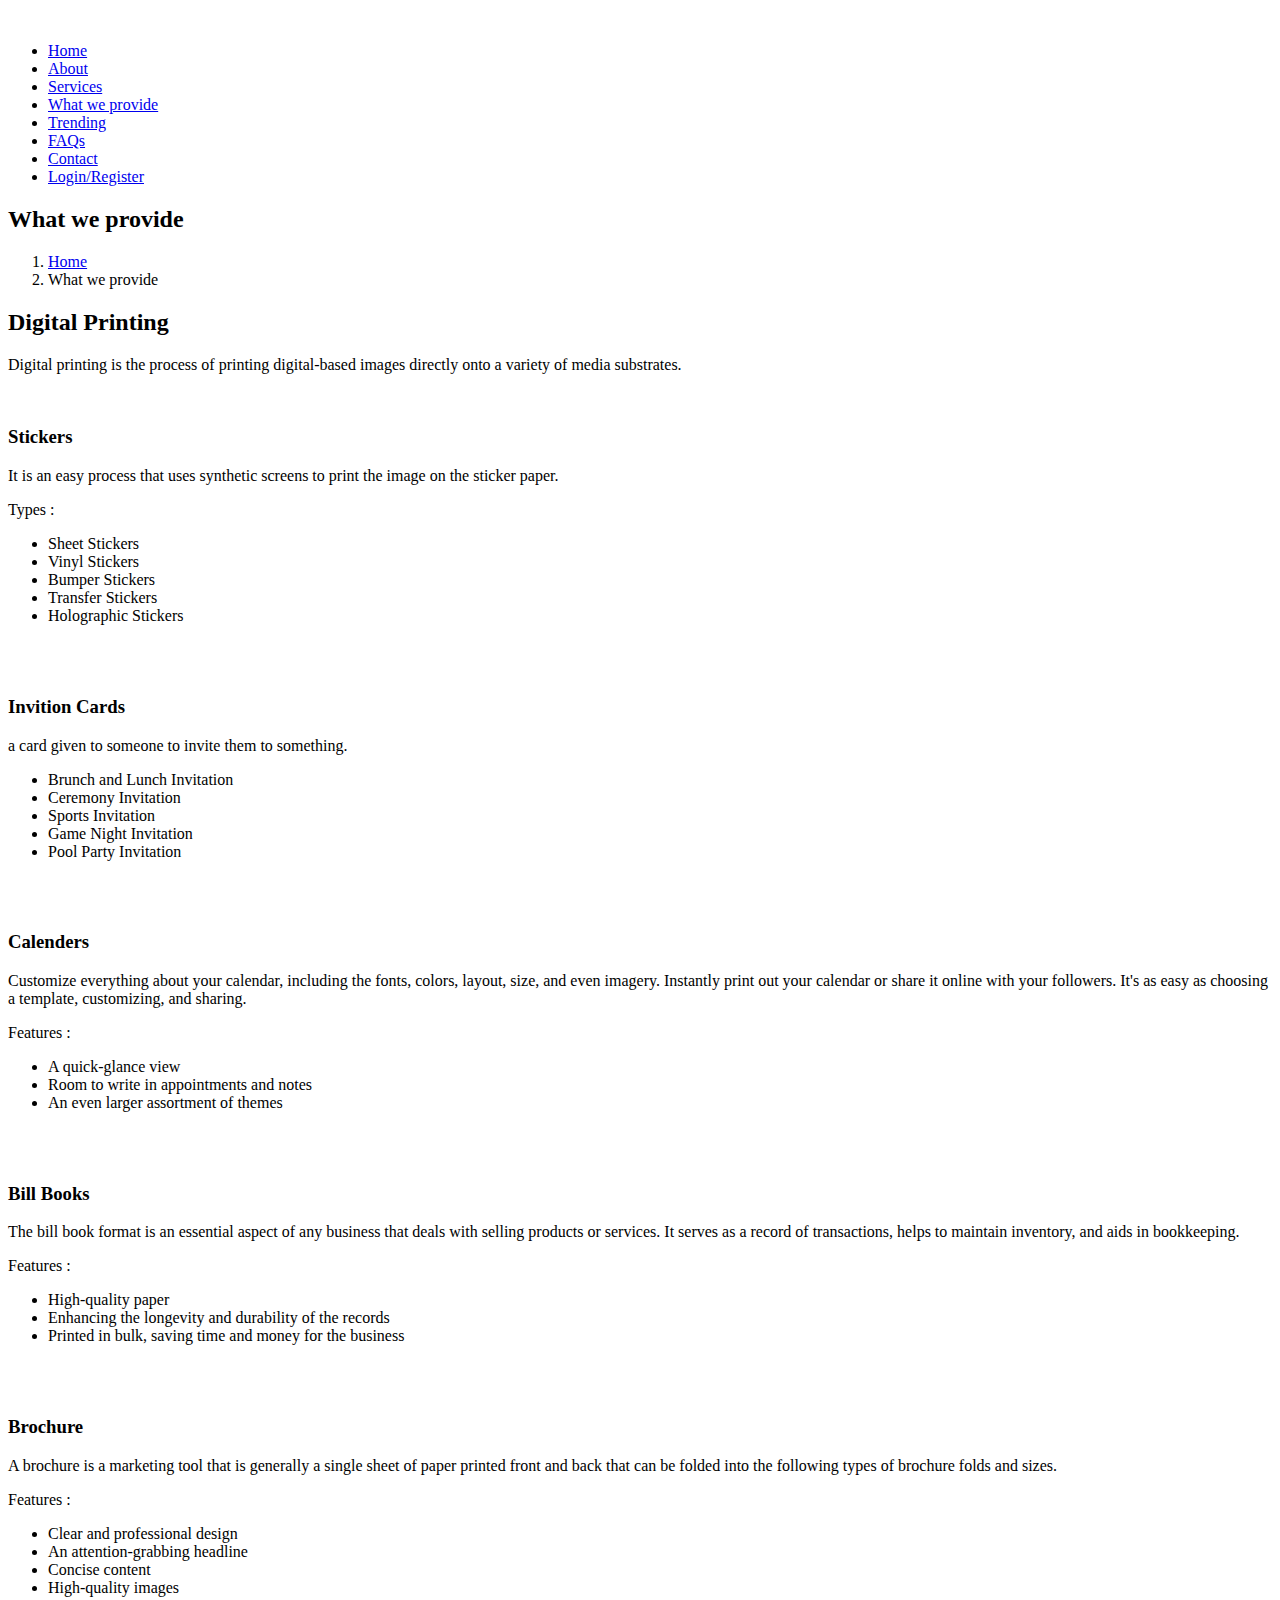
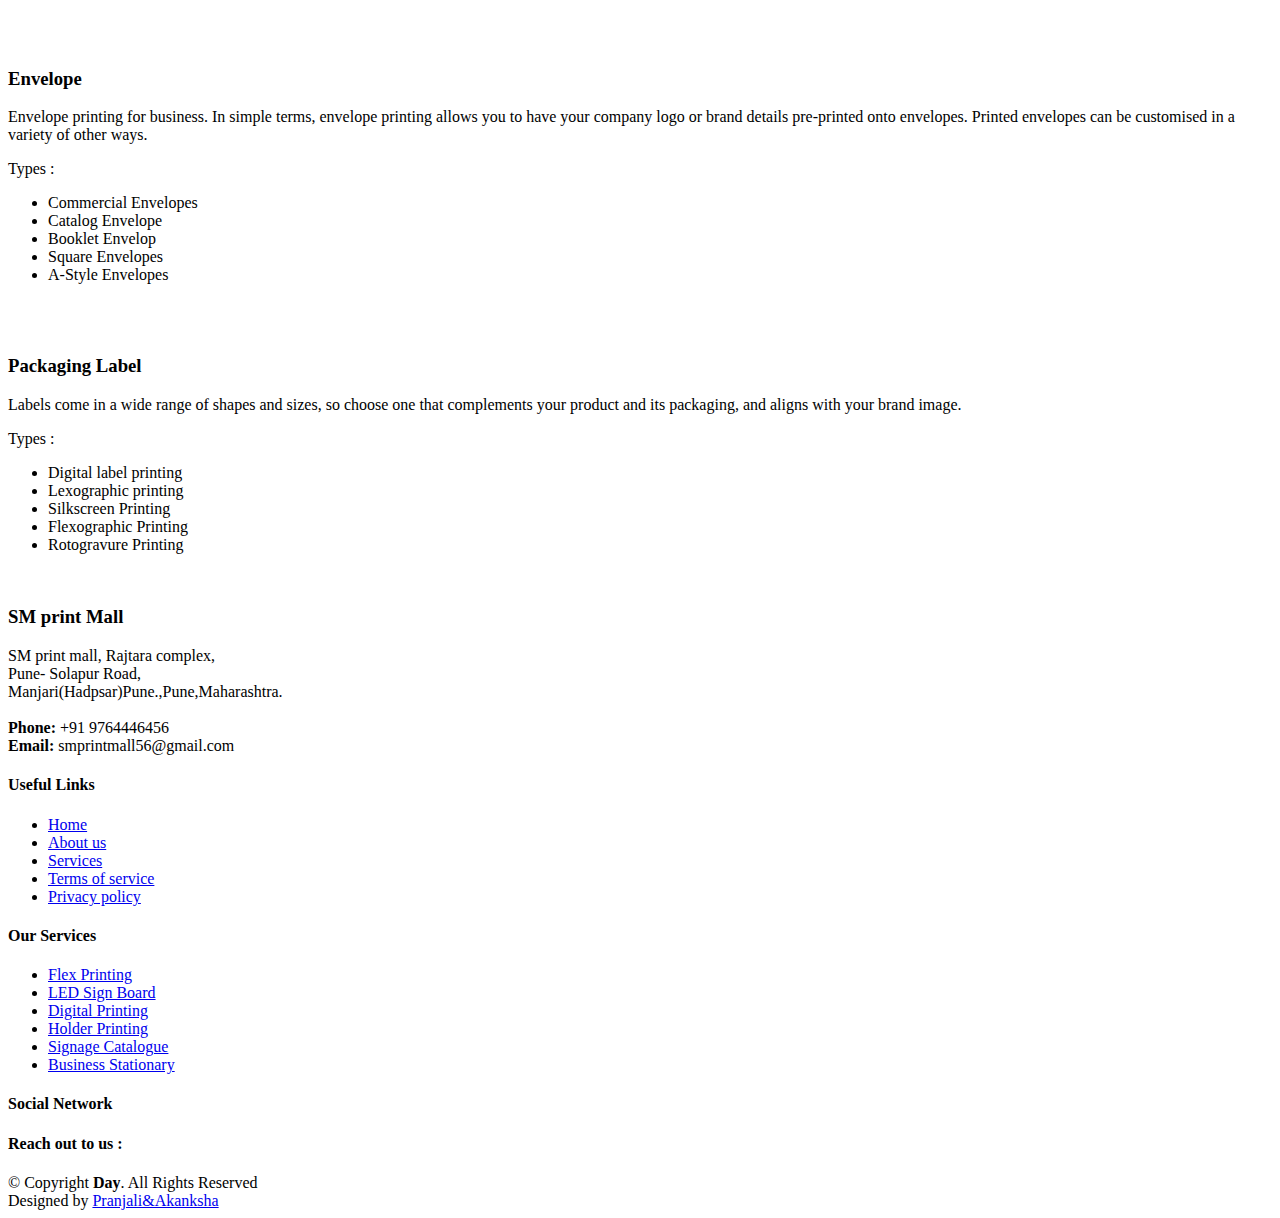
==== digital.html @ 9dfe7536 "Add files via upload" ====
<!DOCTYPE html>
<html lang="en">

<head>
  <meta charset="utf-8">
  <meta content="width=device-width, initial-scale=1.0" name="viewport">

  <title>Services - SM Print Mall</title>
  <meta content="" name="description">
  <meta content="" name="keywords">

  <!-- Favicons -->
  <link href="assets/img/favicon.png" rel="icon">
  <link href="assets/img/apple-touch-icon.png" rel="apple-touch-icon">

  <!-- Google Fonts -->
  <link href="https://fonts.googleapis.com/css?family=Open+Sans:300,300i,400,400i,600,600i,700,700i|Roboto:300,300i,400,400i,500,500i,600,600i,700,700i|Poppins:300,300i,400,400i,500,500i,600,600i,700,700i" rel="stylesheet">

  <!-- Vendor CSS Files -->
  <link href="assets/vendor/animate.css/animate.min.css" rel="stylesheet">
  <link href="assets/vendor/bootstrap/css/bootstrap.min.css" rel="stylesheet">
  <link href="assets/vendor/bootstrap-icons/bootstrap-icons.css" rel="stylesheet">
  <link href="assets/vendor/boxicons/css/boxicons.min.css" rel="stylesheet">
  <link href="assets/vendor/glightbox/css/glightbox.min.css" rel="stylesheet">
  <link href="assets/vendor/swiper/swiper-bundle.min.css" rel="stylesheet">

  <!-- Template Main CSS File -->
  <link href="assets/css/style.css" rel="stylesheet">

</head>

<body>

  <!-- ======= Header ======= -->
  <header id="header" class="fixed-top d-flex align-items-center">
    <div class="container d-flex align-items-center justify-content-between">

      <a class="logo" a href="index.html">
        <img src="assets/img/SM logo.jpg" alt="">
      </a>

      <nav id="navbar" class="navbar">
        <ul>
          <li><a class="nav-link scrollto active" href="index.html">Home</a></li>
          <li><a class="nav-link scrollto" href="index.html">About</a></li>
          <li><a class="nav-link scrollto" href="index.html">Services</a></li>
          <li><a class="nav-link scrollto " href="index.html">What we provide</a></li>
          <li><a class="nav-link scrollto " href="index.html">Trending</a></li>
          <li><a class="nav-link scrollto" href="index.html">FAQs</a></li>
          <li><a class="nav-link scrollto" href="index.html">Contact</a></li>
          <li><a class="getstarted scrollto" href="login.html">Login/Register</a></li>
        </ul>
        <i class="bi bi-list mobile-nav-toggle"></i>
      </nav><!-- .navbar -->

    </div>
  </header><!-- End Header -->

  <main id="main">

    <!-- ======= Breadcrumbs ======= -->
    <section id="breadcrumbs" class="breadcrumbs">
      <div class="container">

        <div class="d-flex justify-content-between align-items-center">
          <h2>What we provide</h2>
          <ol>
            <li><a href="index.html">Home</a></li>
            <li>What we provide</li>
          </ol>
        </div>

      </div>
    </section><!-- End Breadcrumbs -->

    <!-- Features Section - Home Page -->
    <section id="features" class="features">

      <!--  Section Title -->
      <div class="container section-title" data-aos="fade-up">
        <h2>Digital Printing</h2>
        <p>Digital printing is the process of printing digital-based images directly onto a variety of media substrates.</p>
      </div><!-- End Section Title -->

      <div class="container">

        <div class="row gy-4 align-items-stretch justify-content-between features-item ">
          <div class="col-lg-6 d-flex align-items-center features-img-bg" data-aos="zoom-out">
            <img src="assets/img/portfolio/Port4.jpg" class="img-fluid" alt="">
          </div>
          <div class="col-lg-5 d-flex justify-content-center flex-column" data-aos="fade-up">
            <h3>Stickers</h3>
            <p>It is an easy process that uses synthetic screens to print the image on the sticker paper. </p>
            <p>Types :</p>
            <ul>
              <li><i class="bi bi-check"></i> <span>Sheet Stickers</span></li>
              <li><i class="bi bi-check"></i><span>Vinyl Stickers</span></li>
              <li><i class="bi bi-check"></i> <span>Bumper Stickers</span></li>
              <li><i class="bi bi-check"></i> <span>Transfer Stickers</span></li>
              <li><i class="bi bi-check"></i> <span>Holographic Stickers</span></li>
            </ul>
          </div>
        </div><!-- Features Item -->
        <br>

        <div class="row gy-4 align-items-stretch justify-content-between features-item ">
          <div class="col-lg-6 d-flex align-items-center features-img-bg" data-aos="zoom-out">
            <img src="assets/img/portfolio/Port7.jpg" class="img-fluid" alt="">
          </div>
          <div class="col-lg-5 d-flex justify-content-center flex-column" data-aos="fade-up">
            <h3>Invition Cards</h3>
            <p>a card given to someone to invite them to something.</p>
            <ul>
              <li><i class="bi bi-check"></i> <span>Brunch and Lunch Invitation</span></li>
              <li><i class="bi bi-check"></i> <span>Ceremony Invitation</span></li>
              <li><i class="bi bi-check"></i> <span>Sports Invitation</span></li>
              <li><i class="bi bi-check"></i> <span>Game Night Invitation</span></li>
              <li><i class="bi bi-check"></i> <span>Pool Party Invitation</span></li>
            </ul>
          </div>
        </div><!-- Features Item -->
        <br>

        <div class="row gy-4 align-items-stretch justify-content-between features-item ">
          <div class="col-lg-6 d-flex align-items-center features-img-bg" data-aos="zoom-out">
            <img src="assets/img/portfolio/Port8.jpg" class="img-fluid" alt="">
          </div>
          <div class="col-lg-5 d-flex justify-content-center flex-column" data-aos="fade-up">
            <h3>Calenders</h3>
            <p>Customize everything about your calendar, including the fonts, colors, layout, size, and even imagery. Instantly print out your calendar or share it online with your followers. It's as easy as choosing a template, customizing, and sharing.</p>
            <p>Features :</p>
            <ul>
              <li><i class="bi bi-check"></i> <span>A quick-glance view</span></li>
              <li><i class="bi bi-check"></i><span>Room to write in appointments and notes</span></li>
              <li><i class="bi bi-check"></i> <span>An even larger assortment of themes</span></li>
            </ul>
          </div>
        </div><!-- Features Item -->
        <br>

        <div class="row gy-4 align-items-stretch justify-content-between features-item ">
          <div class="col-lg-6 d-flex align-items-center features-img-bg" data-aos="zoom-out">
            <img src="assets/img/portfolio/Port10.jpg" class="img-fluid" alt="">
          </div>
          <div class="col-lg-5 d-flex justify-content-center flex-column" data-aos="fade-up">
            <h3>Bill Books</h3>
            <p>The bill book format is an essential aspect of any business that deals with selling products or services. It serves as a record of transactions, helps to maintain inventory, and aids in bookkeeping.</p>
            <p>Features :</p>
            <ul>
              <li><i class="bi bi-check"></i> <span>High-quality paper</span></li>
              <li><i class="bi bi-check"></i><span>Enhancing the longevity and durability of the records</span></li>
              <li><i class="bi bi-check"></i> <span>Printed in bulk, saving time and money for the business</span></li>
            </ul>
          </div>
        </div><!-- Features Item -->
        <br>

        <div class="row gy-4 align-items-stretch justify-content-between features-item ">
          <div class="col-lg-6 d-flex align-items-center features-img-bg" data-aos="zoom-out">
            <img src="assets/img/portfolio/Port11.jpg" class="img-fluid" alt="">
          </div>
          <div class="col-lg-5 d-flex justify-content-center flex-column" data-aos="fade-up">
            <h3>Brochure</h3>
            <p>A brochure is a marketing tool that is generally a single sheet of paper printed front and back that can be folded into the following types of brochure folds and sizes.</p>
            <p>Features :</p>
            <ul>
              <li><i class="bi bi-check"></i> <span>Clear and professional design</span></li>
              <li><i class="bi bi-check"></i><span>An attention-grabbing headline</span></li>
              <li><i class="bi bi-check"></i> <span>Concise content</span></li>
              <li><i class="bi bi-check"></i> <span>High-quality images</span></li>
            </ul>
          </div>
        </div><!-- Features Item -->
        <br>

        <div class="row gy-4 align-items-stretch justify-content-between features-item ">
          <div class="col-lg-6 d-flex align-items-center features-img-bg" data-aos="zoom-out">
            <img src="assets/img/portfolio/Port13.jpg" class="img-fluid" alt="">
          </div>
          <div class="col-lg-5 d-flex justify-content-center flex-column" data-aos="fade-up">
            <h3>Envelope</h3>
            <p>Envelope printing for business. In simple terms, envelope printing allows you to have your company logo or brand details pre-printed onto envelopes. Printed envelopes can be customised in a variety of other ways.</p>
            <p>Types :</p>
            <ul>
              <li><i class="bi bi-check"></i> <span>Commercial Envelopes</span></li>
              <li><i class="bi bi-check"></i><span>Catalog Envelope</span></li>
              <li><i class="bi bi-check"></i> <span>Booklet Envelop</span></li>
              <li><i class="bi bi-check"></i> <span>Square Envelopes</span></li>
              <li><i class="bi bi-check"></i> <span>A-Style Envelopes</span></li>
            </ul>
          </div>
        </div><!-- Features Item -->
        <br>

        <div class="row gy-4 align-items-stretch justify-content-between features-item ">
          <div class="col-lg-6 d-flex align-items-center features-img-bg" data-aos="zoom-out">
            <img src="assets/img/portfolio/Port14.jpg" class="img-fluid" alt="">
          </div>
          <div class="col-lg-5 d-flex justify-content-center flex-column" data-aos="fade-up">
            <h3>Packaging Label</h3>
            <p>Labels come in a wide range of shapes and sizes, so choose one that complements your product and its packaging, and aligns with your brand image.</p>
            <p>Types :</p>
            <ul>
              <li><i class="bi bi-check"></i> <span>Digital label printing</span></li>
              <li><i class="bi bi-check"></i><span>Lexographic printing</span></li>
              <li><i class="bi bi-check"></i> <span>Silkscreen Printing</span></li>
              <li><i class="bi bi-check"></i> <span>Flexographic Printing</span></li>
              <li><i class="bi bi-check"></i> <span>Rotogravure Printing</span></li>
            </ul>
          </div>
        </div><!-- Features Item -->
        <br>


      </div>

    </section><!-- End Features Section -->


  </main><!-- End #main -->
 <!-- ======= Footer ======= -->
 <footer id="footer">
  <div class="footer-top">
    <div class="container">
      <div class="row">

        <div class="col-lg-4 col-md-6">
          <div class="footer-info">
            <h3>SM print Mall</h3>
            <p>
              SM print mall, Rajtara complex,<br>
              Pune- Solapur Road, <br>
              Manjari(Hadpsar)Pune.,Pune,Maharashtra. <br>
            </br>
              <strong>Phone:</strong> +91 9764446456<br>
              <strong>Email:</strong> smprintmall56@gmail.com<br>
            </p>
          </div>
        </div>

        <div class="col-lg-2 col-md-6 footer-links">
          <h4>Useful Links</h4>
          <ul>
            <li><i class="bx bx-chevron-right"></i> <a href="#">Home</a></li>
            <li><i class="bx bx-chevron-right"></i> <a href="#">About us</a></li>
            <li><i class="bx bx-chevron-right"></i> <a href="#">Services</a></li>
            <li><i class="bx bx-chevron-right"></i> <a href="#">Terms of service</a></li>
            <li><i class="bx bx-chevron-right"></i> <a href="#">Privacy policy</a></li>
          </ul>
        </div>

        <div class="col-lg-2 col-md-6 footer-links">
          <h4>Our Services</h4>
          <ul>
            <li><i class="bx bx-chevron-right"></i> <a href="#">Flex Printing</a></li>
            <li><i class="bx bx-chevron-right"></i> <a href="#">LED Sign Board</a></li>
            <li><i class="bx bx-chevron-right"></i> <a href="#">Digital Printing</a></li>
            <li><i class="bx bx-chevron-right"></i> <a href="#">Holder Printing</a></li>
            <li><i class="bx bx-chevron-right"></i> <a href="#">Signage Catalogue</a></li>
            <li><i class="bx bx-chevron-right"></i> <a href="#">Business Stationary</a></li>
          </ul>
        </div>

        <div class="col-lg-4 col-md-6 footer-newsletter">
          <h4>Social Network<h4>
          <p>Reach out to us : </p>
          <div class="social-links mt-3">
            <a href="https://m.facebook.com/PRINTMALLSM/?shem=ssusxt" class="facebook"><i class="bx bxl-facebook"></i></a>
            <a href="https://instagram.com/smprintmall?igshid=MmVlMjlkMTBhMg==" class="instagram"><i class="bx bxl-instagram"></i></a>

          </div>

        </div>

      </div>
    </div>
  </div>

  <div class="container">
    <div class="copyright">
      &copy; Copyright <strong><span>Day</span></strong>. All Rights Reserved
    </div>
    <div class="credits">
      
      Designed by <a href="#">Pranjali&Akanksha</a>
    </div>
  </div>
</footer><!-- End Footer -->


  <a href="#" class="back-to-top d-flex align-items-center justify-content-center"><i class="bi bi-arrow-up-short"></i></a>

  <!-- Vendor JS Files -->
  <script src="assets/vendor/purecounter/purecounter_vanilla.js"></script>
  <script src="assets/vendor/bootstrap/js/bootstrap.bundle.min.js"></script>
  <script src="assets/vendor/glightbox/js/glightbox.min.js"></script>
  <script src="assets/vendor/isotope-layout/isotope.pkgd.min.js"></script>
  <script src="assets/vendor/swiper/swiper-bundle.min.js"></script>
  <script src="assets/vendor/php-email-form/validate.js"></script>

  <!-- Template Main JS File -->
  <script src="assets/js/main.js"></script>

</body>

</html>
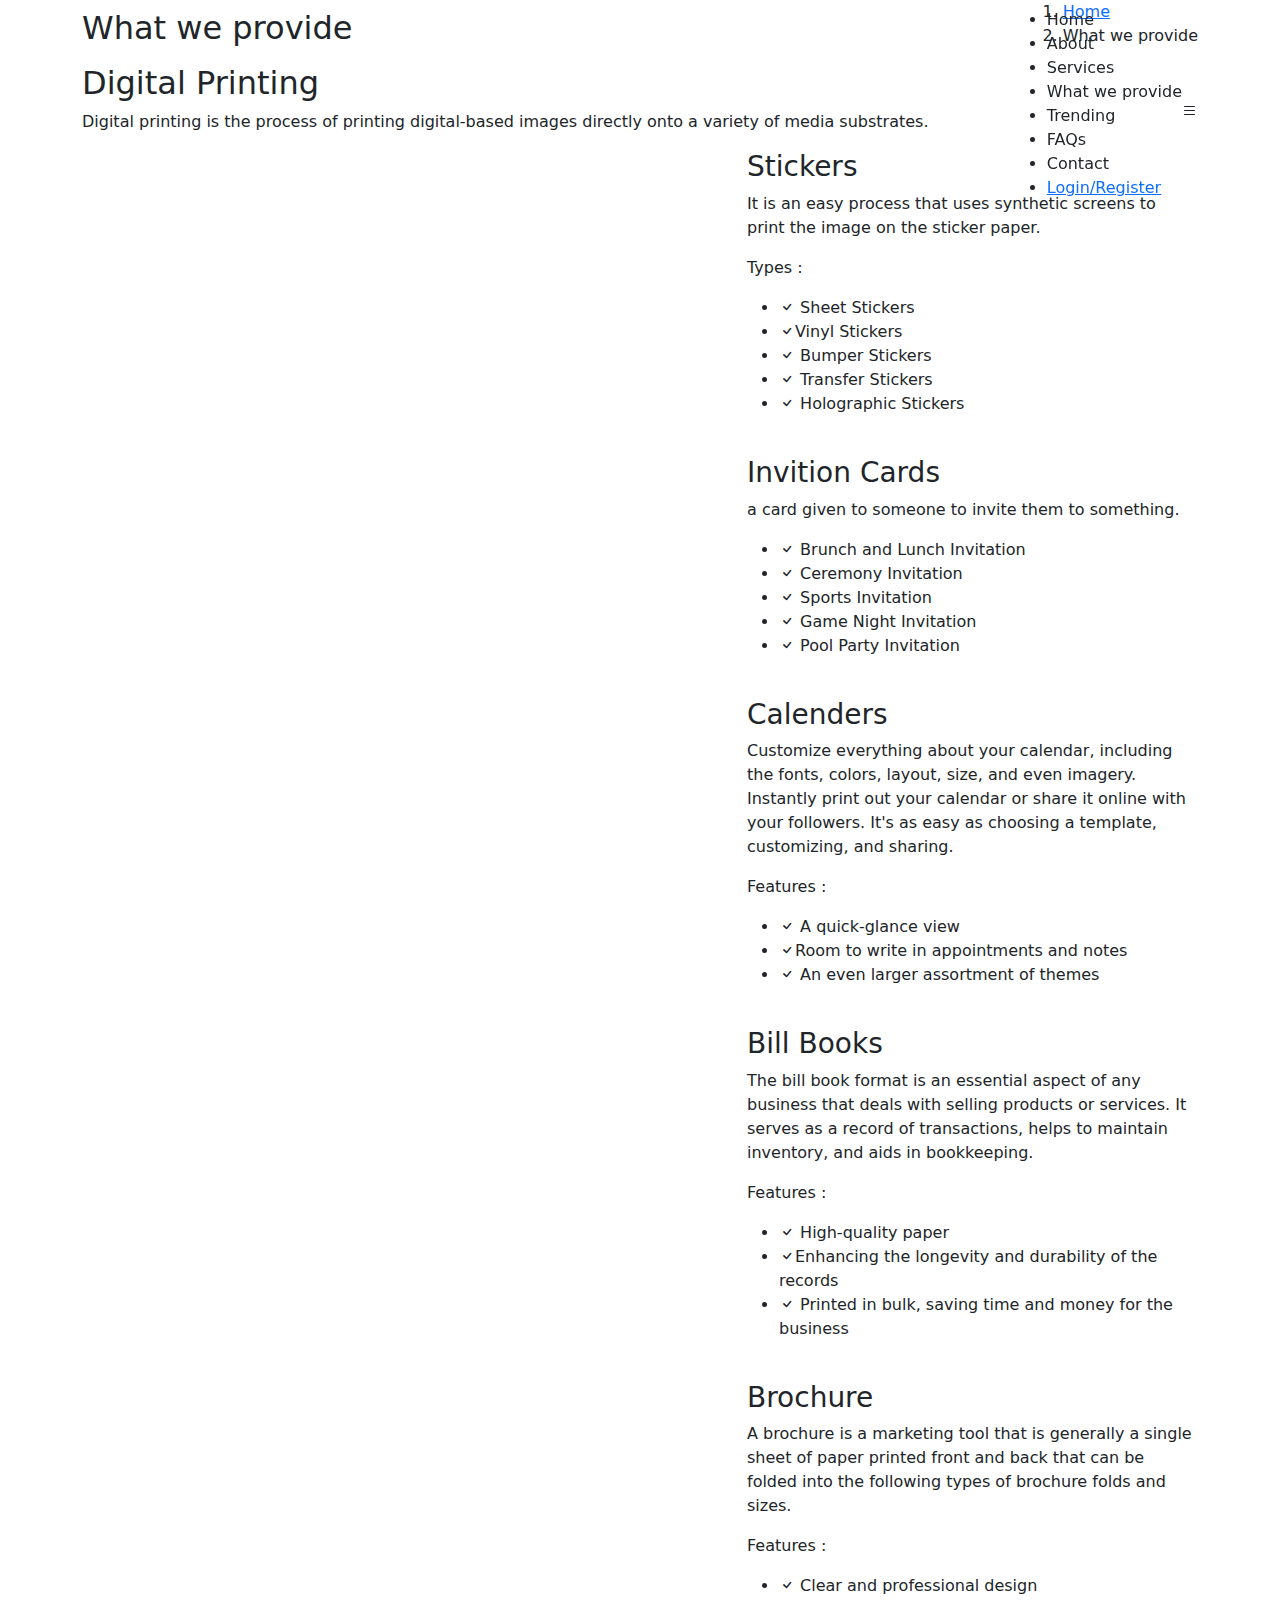
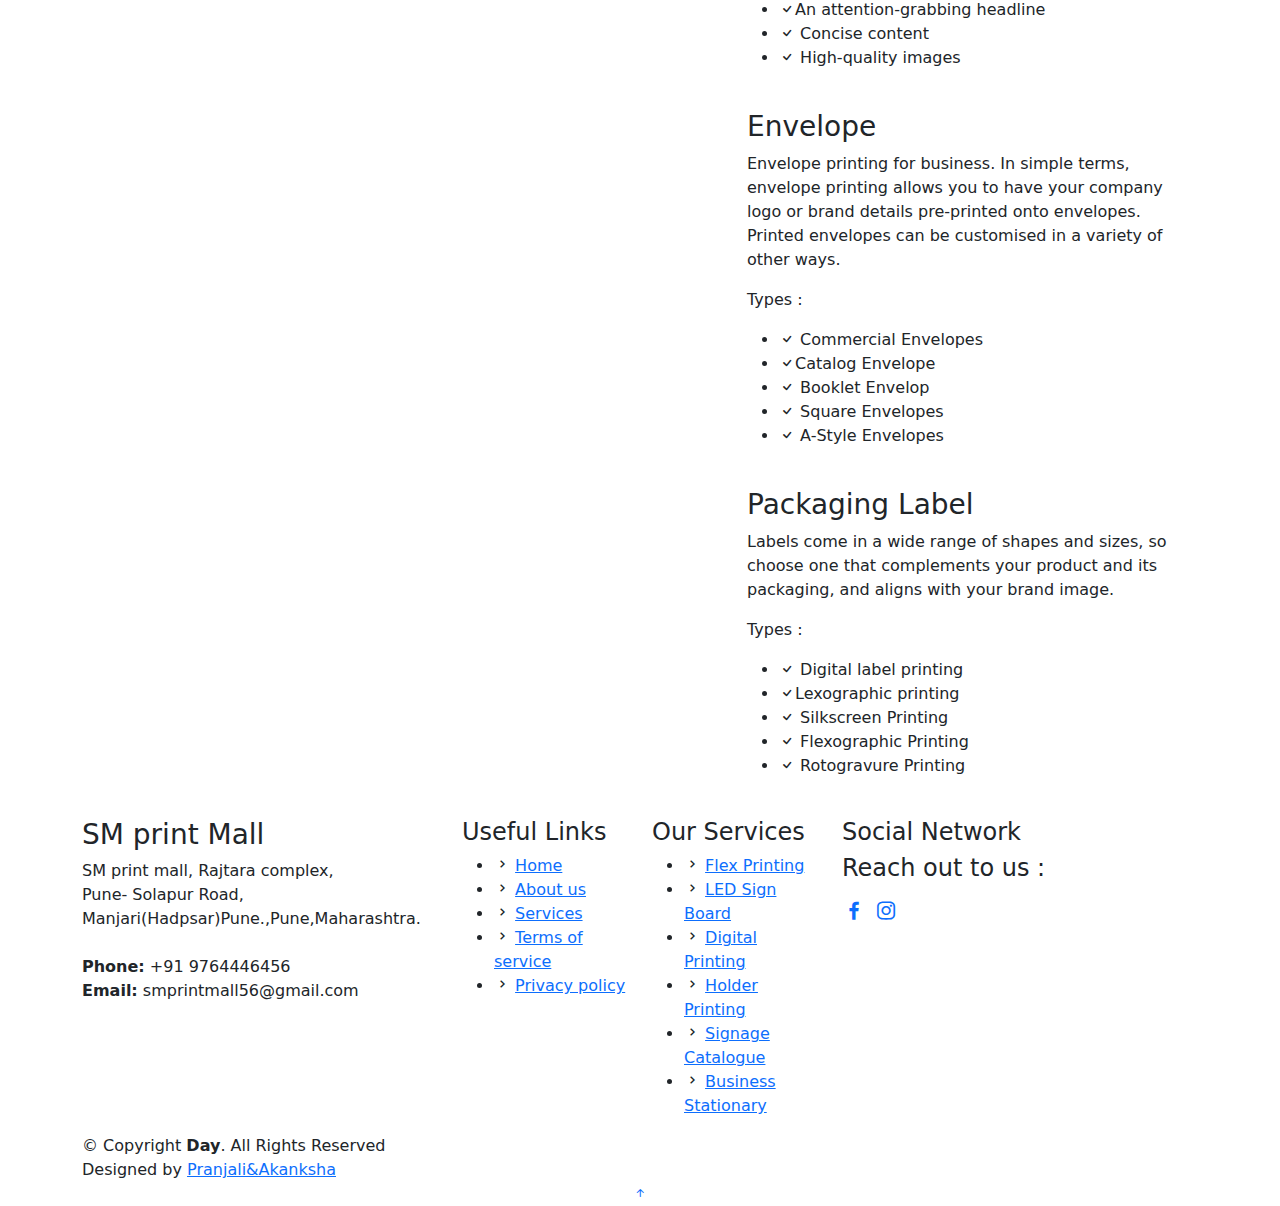
==== commit 8257b9e5: "project added" ====
--- a/digital.html
+++ b/digital.html
@@ -10,22 +10,22 @@
   <meta content="" name="keywords">
 
   <!-- Favicons -->
-  <link href="assets/img/favicon.png" rel="icon">
-  <link href="assets/img/apple-touch-icon.png" rel="apple-touch-icon">
+  <link href="img/favicon.png" rel="icon">
+  <link href="img/apple-touch-icon.png" rel="apple-touch-icon">
 
   <!-- Google Fonts -->
   <link href="https://fonts.googleapis.com/css?family=Open+Sans:300,300i,400,400i,600,600i,700,700i|Roboto:300,300i,400,400i,500,500i,600,600i,700,700i|Poppins:300,300i,400,400i,500,500i,600,600i,700,700i" rel="stylesheet">
 
   <!-- Vendor CSS Files -->
-  <link href="assets/vendor/animate.css/animate.min.css" rel="stylesheet">
-  <link href="assets/vendor/bootstrap/css/bootstrap.min.css" rel="stylesheet">
-  <link href="assets/vendor/bootstrap-icons/bootstrap-icons.css" rel="stylesheet">
-  <link href="assets/vendor/boxicons/css/boxicons.min.css" rel="stylesheet">
-  <link href="assets/vendor/glightbox/css/glightbox.min.css" rel="stylesheet">
-  <link href="assets/vendor/swiper/swiper-bundle.min.css" rel="stylesheet">
+  <link href="vendor/animate.css/animate.min.css" rel="stylesheet">
+  <link href="vendor/bootstrap/css/bootstrap.min.css" rel="stylesheet">
+  <link href="vendor/bootstrap-icons/bootstrap-icons.css" rel="stylesheet">
+  <link href="vendor/boxicons/css/boxicons.min.css" rel="stylesheet">
+  <link href="vendor/glightbox/css/glightbox.min.css" rel="stylesheet">
+  <link href="vendor/swiper/swiper-bundle.min.css" rel="stylesheet">
 
   <!-- Template Main CSS File -->
-  <link href="assets/css/style.css" rel="stylesheet">
+  <link href="css/style.css" rel="stylesheet">
 
 </head>
 
@@ -36,7 +36,7 @@
     <div class="container d-flex align-items-center justify-content-between">
 
       <a class="logo" a href="index.html">
-        <img src="assets/img/SM logo.jpg" alt="">
+        <img src="img/SM logo.jpg" alt="">
       </a>
 
       <nav id="navbar" class="navbar">
@@ -86,7 +86,7 @@
 
         <div class="row gy-4 align-items-stretch justify-content-between features-item ">
           <div class="col-lg-6 d-flex align-items-center features-img-bg" data-aos="zoom-out">
-            <img src="assets/img/portfolio/Port4.jpg" class="img-fluid" alt="">
+            <img src="img/portfolio/Port4.jpg" class="img-fluid" alt="">
           </div>
           <div class="col-lg-5 d-flex justify-content-center flex-column" data-aos="fade-up">
             <h3>Stickers</h3>
@@ -105,7 +105,7 @@
 
         <div class="row gy-4 align-items-stretch justify-content-between features-item ">
           <div class="col-lg-6 d-flex align-items-center features-img-bg" data-aos="zoom-out">
-            <img src="assets/img/portfolio/Port7.jpg" class="img-fluid" alt="">
+            <img src="img/portfolio/Port7.jpg" class="img-fluid" alt="">
           </div>
           <div class="col-lg-5 d-flex justify-content-center flex-column" data-aos="fade-up">
             <h3>Invition Cards</h3>
@@ -123,7 +123,7 @@
 
         <div class="row gy-4 align-items-stretch justify-content-between features-item ">
           <div class="col-lg-6 d-flex align-items-center features-img-bg" data-aos="zoom-out">
-            <img src="assets/img/portfolio/Port8.jpg" class="img-fluid" alt="">
+            <img src="img/portfolio/Port8.jpg" class="img-fluid" alt="">
           </div>
           <div class="col-lg-5 d-flex justify-content-center flex-column" data-aos="fade-up">
             <h3>Calenders</h3>
@@ -140,7 +140,7 @@
 
         <div class="row gy-4 align-items-stretch justify-content-between features-item ">
           <div class="col-lg-6 d-flex align-items-center features-img-bg" data-aos="zoom-out">
-            <img src="assets/img/portfolio/Port10.jpg" class="img-fluid" alt="">
+            <img src="img/portfolio/Port10.jpg" class="img-fluid" alt="">
           </div>
           <div class="col-lg-5 d-flex justify-content-center flex-column" data-aos="fade-up">
             <h3>Bill Books</h3>
@@ -157,7 +157,7 @@
 
         <div class="row gy-4 align-items-stretch justify-content-between features-item ">
           <div class="col-lg-6 d-flex align-items-center features-img-bg" data-aos="zoom-out">
-            <img src="assets/img/portfolio/Port11.jpg" class="img-fluid" alt="">
+            <img src="img/portfolio/Port11.jpg" class="img-fluid" alt="">
           </div>
           <div class="col-lg-5 d-flex justify-content-center flex-column" data-aos="fade-up">
             <h3>Brochure</h3>
@@ -175,7 +175,7 @@
 
         <div class="row gy-4 align-items-stretch justify-content-between features-item ">
           <div class="col-lg-6 d-flex align-items-center features-img-bg" data-aos="zoom-out">
-            <img src="assets/img/portfolio/Port13.jpg" class="img-fluid" alt="">
+            <img src="img/portfolio/Port13.jpg" class="img-fluid" alt="">
           </div>
           <div class="col-lg-5 d-flex justify-content-center flex-column" data-aos="fade-up">
             <h3>Envelope</h3>
@@ -194,7 +194,7 @@
 
         <div class="row gy-4 align-items-stretch justify-content-between features-item ">
           <div class="col-lg-6 d-flex align-items-center features-img-bg" data-aos="zoom-out">
-            <img src="assets/img/portfolio/Port14.jpg" class="img-fluid" alt="">
+            <img src="img/portfolio/Port14.jpg" class="img-fluid" alt="">
           </div>
           <div class="col-lg-5 d-flex justify-content-center flex-column" data-aos="fade-up">
             <h3>Packaging Label</h3>
@@ -291,15 +291,15 @@
   <a href="#" class="back-to-top d-flex align-items-center justify-content-center"><i class="bi bi-arrow-up-short"></i></a>
 
   <!-- Vendor JS Files -->
-  <script src="assets/vendor/purecounter/purecounter_vanilla.js"></script>
-  <script src="assets/vendor/bootstrap/js/bootstrap.bundle.min.js"></script>
-  <script src="assets/vendor/glightbox/js/glightbox.min.js"></script>
-  <script src="assets/vendor/isotope-layout/isotope.pkgd.min.js"></script>
-  <script src="assets/vendor/swiper/swiper-bundle.min.js"></script>
-  <script src="assets/vendor/php-email-form/validate.js"></script>
+  <script src="vendor/purecounter/purecounter_vanilla.js"></script>
+  <script src="vendor/bootstrap/js/bootstrap.bundle.min.js"></script>
+  <script src="vendor/glightbox/js/glightbox.min.js"></script>
+  <script src="vendor/isotope-layout/isotope.pkgd.min.js"></script>
+  <script src="vendor/swiper/swiper-bundle.min.js"></script>
+  <script src="vendor/php-email-form/validate.js"></script>
 
   <!-- Template Main JS File -->
-  <script src="assets/js/main.js"></script>
+  <script src="js/main.js"></script>
 
 </body>
 
